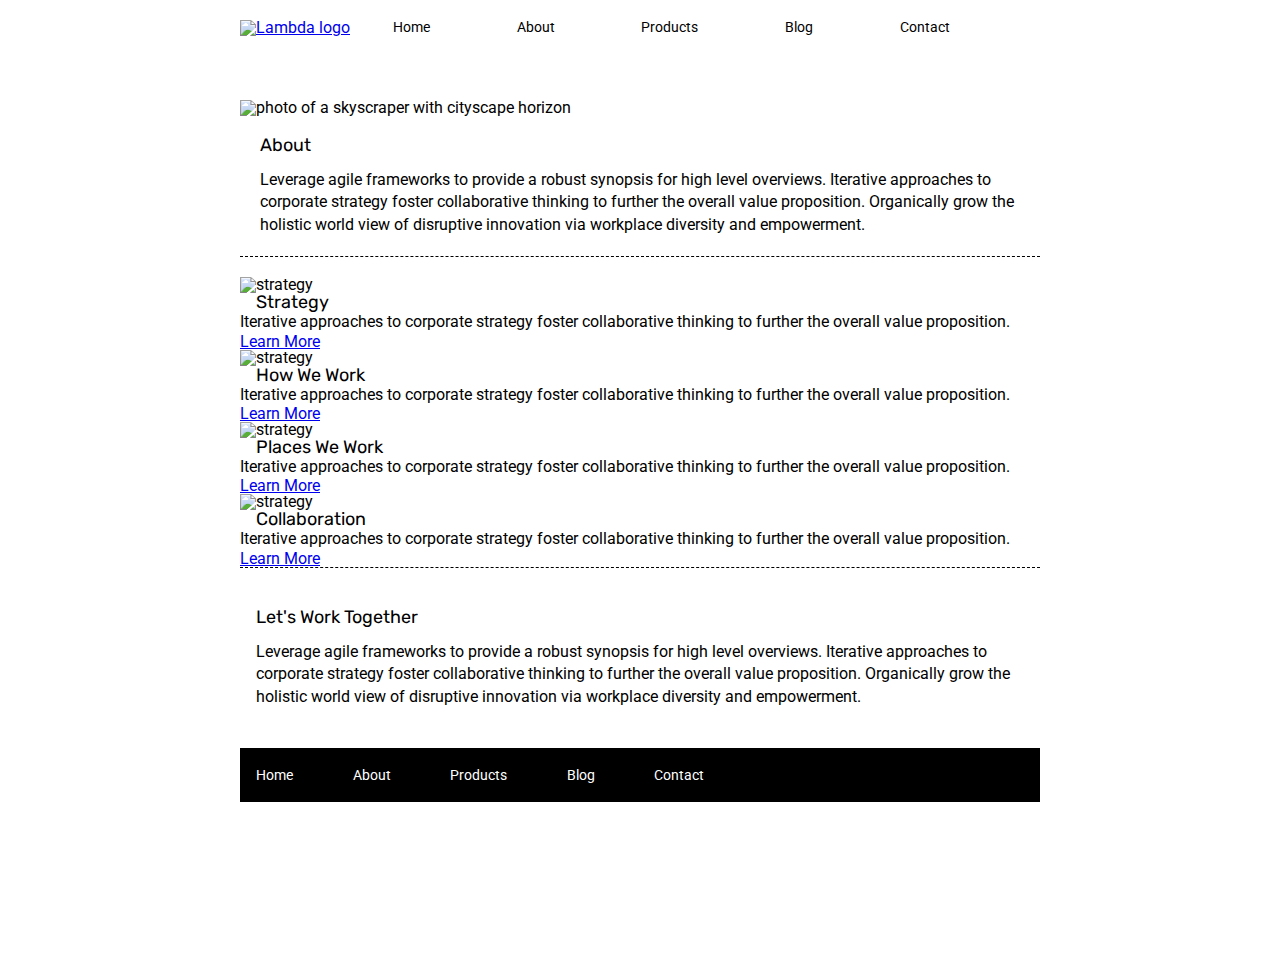
==== about.html @ b08f50b1 "standardize code spacing ; add heading comments for top, middle, bottom" ====
<!doctype html>

<html lang="en">
<head>

  <meta charset="utf-8">

  <title>Sprint Challenge - About</title>

  <link href="https://fonts.googleapis.com/css?family=Roboto|Rubik" rel="stylesheet">
  <link rel="stylesheet" href="css/index.css">

</head>
<body>

  <div class="navbar">
    <div class="nav-wrapper">
      <a href="./index.html">
        <img src="./img/lambda-black.png" alt="Lambda logo">
      </a>
      <nav>
        <a href="./index.html">Home</a>
        <a href="#">About</a>
        <a href="./products.html">Products</a>
        <a href="./blog.html">Blog</a>
        <a href="./contact.html">Contact</a>
      </nav>
    </div>
  </div>

  <div class="container about-page">
    <header>

      <img src="./img/jumbo-about.png" alt="photo of a skyscraper with cityscape horizon">

    </header>
    <main>
      <section class="top-content">

        <div class="text-container">
          <h2>About</h2>
          <p>Leverage agile frameworks to provide a robust synopsis for high level overviews. Iterative approaches to corporate strategy foster collaborative thinking to further the overall value proposition. Organically grow the holistic world view of disruptive innovation via workplace diversity and empowerment.</p>
        </div>

      </section>
      <section class="middle-content">

        <div class="about-blurb">
          <img src="img/about-plan.png" alt="strategy">

          <h2>Strategy</h2>
          <p>Iterative approaches to corporate strategy foster collaborative thinking to further the overall value proposition.</p>

          <a href="#" class="button">Learn More</a>
        </div>

        <div class="about-blurb">
          <img src="img/about-working.png" alt="strategy">

          <h2>How We Work</h2>
          <p>Iterative approaches to corporate strategy foster collaborative thinking to further the overall value proposition.</p>

          <a href="#" class="button">Learn More</a>
        </div>

        <div class="about-blurb">
          <img src="img/about-office.png" alt="strategy">

          <h2>Places We Work</h2>
          <p>Iterative approaches to corporate strategy foster collaborative thinking to further the overall value proposition.</p>

          <a href="#" class="button">Learn More</a>
        </div>

        <div class="about-blurb">
          <img src="img/about-meeting.png" alt="strategy">

          <h2>Collaboration</h2>
          <p>Iterative approaches to corporate strategy foster collaborative thinking to further the overall value proposition.</p>

          <a href="#" class="button">Learn More</a>
        </div>

      </section>
      <section class="bottom-content">

        <div class="text-container">

          <h2>Let's Work Together</h2>
          <p>Leverage agile frameworks to provide a robust synopsis for high level overviews. Iterative approaches to corporate strategy foster collaborative thinking to further the overall value proposition. Organically grow the holistic world view of disruptive innovation via workplace diversity and empowerment.</p>

        </div>

      </section>
    </main>
    <footer>

      <nav>
        <a href="./index.html">Home</a>
        <a href="#">About</a>
        <a href="./products.html">Products</a>
        <a href="./blog.html">Blog</a>
        <a href="./contact.html">Contact</a>
      </nav>

    </footer>
  </div><!-- container -->

</body>
</html>
---- css/index.css ----
/* http://meyerweb.com/eric/tools/css/reset/
   v2.0 | 20110126
   License: none (public domain)
*/

html, body, div, span, applet, object, iframe,
h1, h2, h3, h4, h5, h6, p, blockquote, pre,
a, abbr, acronym, address, big, cite, code,
del, dfn, em, img, ins, kbd, q, s, samp,
small, strike, strong, sub, sup, tt, var,
b, u, i, center,
dl, dt, dd, ol, ul, li,
fieldset, form, label, legend,
table, caption, tbody, tfoot, thead, tr, th, td,
article, aside, canvas, details, embed,
figure, figcaption, footer, header, hgroup,
menu, nav, output, ruby, section, summary,
time, mark, audio, video {
	margin: 0;
	padding: 0;
	border: 0;
	font-size: 100%;
	font: inherit;
	vertical-align: baseline;
}
/* HTML5 display-role reset for older browsers */
article, aside, details, figcaption, figure,
footer, header, hgroup, menu, nav, section {
	display: block;
}
body {
	line-height: 1;
}
ol, ul {
	list-style: none;
}
blockquote, q {
	quotes: none;
}
blockquote:before, blockquote:after,
q:before, q:after {
	content: '';
	content: none;
}
table {
	border-collapse: collapse;
	border-spacing: 0;
}

/*--------------------------------------
  page
--------------------------------------*/

* {
  box-sizing: border-box;
}

html, body {
  height: 100%;
  font-family: 'Roboto', sans-serif;
}

h1, h2, h3, h4, h5 {
  font-size: 18px;
  margin-bottom: 15px;
  font-family: 'Rubik', sans-serif;
}

p {
  line-height: 1.4;
}

/*--------------------------------------
  navbar
--------------------------------------*/

.navbar {
  position: fixed;
  z-index: 999;
  top: 0;
  left: 0;

  width: 100%;
  height: 80px;
  padding: 20px;

  background-color: White;
  color: Black;
}
.navbar .nav-wrapper {
  margin: 0 auto;
  width: 800px;
  display: flex;
  flex-flow: row nowrap;
}
.navbar nav {
  width: 643px;
  padding-bottom: 2.5px;

  display: flex;
  flex-flow: row nowrap;
  justify-content: space-around;
  align-content: flex-end;
  align-items: flex-end;
}

.navbar nav a {
  color: inherit;
  text-decoration: none;

  font-size: 14px;
}

.navbar nav a:hover {
  text-decoration: underline;
}

/*--------------------------------------
  header
--------------------------------------*/

header {
  margin-top: 80px;
  padding: 20px 0;
}

/*--------------------------------------
  main
--------------------------------------*/

.container {
  width: 800px;
  margin: 0 auto;
}

/*------------------
  top
------------------*/

.top-content {
  display: flex;
  flex-wrap: wrap;
  justify-content: space-evenly;
  margin-bottom: 20px;
  border-bottom: 1px dashed black;
}

.top-content .text-container {
  padding-bottom: 20px;
}

.home-page .top-content .text-container {
  width: 48%;
  padding-right: 1%;
  padding-left: 1%;
}

.about-page .top-content .text-container {
  width: 100%;
  padding-right: 20px;
  padding-left: 20px;
}

/*------------------
  middle
------------------*/

.middle-content {
  margin-bottom: 20px;
  border-bottom: 1px dashed black;
}

.middle-content h2 {
  padding: 0 2%;
  margin-bottom: 0;
}

.middle-content .boxes {
  display: flex;
  flex-wrap: wrap;
  justify-content: space-evenly;
}

.middle-content .boxes .box {
  width: 12.5%;
  height: 100px;
  background: black;
  margin: 20px 2.5%;
  color: white;
  display: flex;
  align-items: center;
  justify-content: center;
}

/*------------------
  bottom
------------------*/

.bottom-content {
  display: flex;
  margin: 0 2% 20px;
  justify-content: space-around;
}

.about-page .bottom-content {
  padding: 20px 0;
}

.bottom-content .text-container {
  padding-right: 4%;
}

.bottom-content .text-container:last-child {
  padding-right: 0;
}

/*--------------------------------------
  footer
--------------------------------------*/

footer {
  width: 100%;
  background-color: black;
  color: white;
}

footer nav {
  width: 60%;
  padding: 20px 2%;

  display: flex;
  justify-content: space-between;
  align-items: center;

  font-size: 14px;
}

footer nav a {
  color: inherit;
  text-decoration: none;
}
footer nav a:hover {
  text-decoration: underline;
}

/*--------------------------------------
  boxes
--------------------------------------*/

.box#box-1 {
  background-color: Teal;
}
.box#box-2 {
  background-color: Gold;
}
.box#box-3 {
  background-color: CadetBlue;
}
.box#box-4 {
  background-color: Coral;
}
.box#box-5 {
  background-color: Crimson;
}
.box#box-6 {
  background-color: ForestGreen;
}
.box#box-7 {
  background-color: DarkOrchid;
}
.box#box-8 {
  background-color: HotPink;
}
.box#box-9 {
  background-color: Indigo;
}
.box#box-10 {
  background-color: DodgerBlue;
}
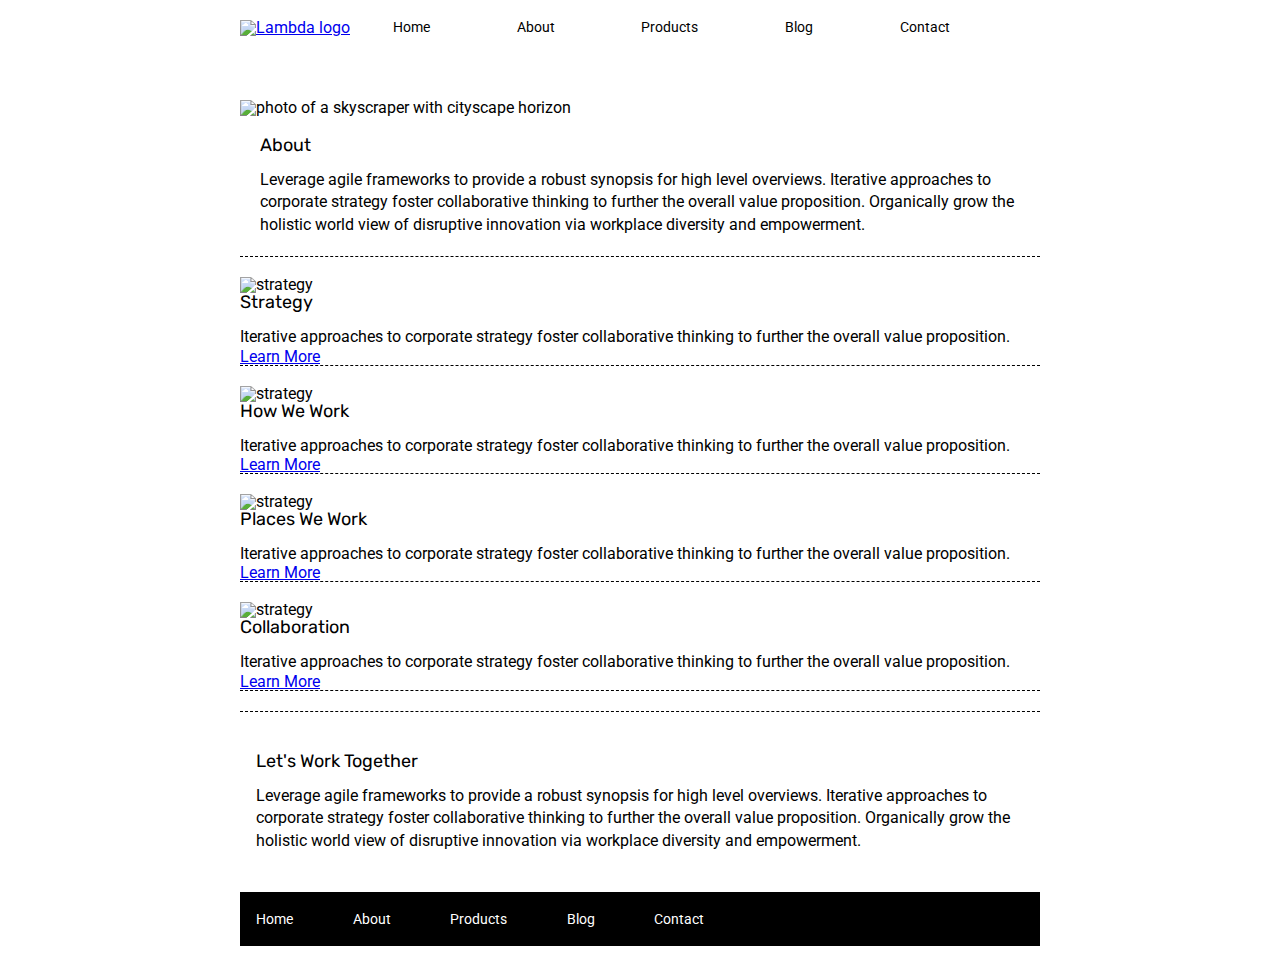
==== commit 84dd8abb: "add .home-page to most .middle-content" ====
--- a/about.html
+++ b/about.html
@@ -45,7 +45,7 @@
       </section>
       <section class="middle-content">
 
-        <div class="about-blurb">
+        <div class="middle-content">
           <img src="img/about-plan.png" alt="strategy">
 
           <h2>Strategy</h2>
@@ -54,7 +54,7 @@
           <a href="#" class="button">Learn More</a>
         </div>
 
-        <div class="about-blurb">
+        <div class="middle-content">
           <img src="img/about-working.png" alt="strategy">
 
           <h2>How We Work</h2>
@@ -63,7 +63,7 @@
           <a href="#" class="button">Learn More</a>
         </div>
 
-        <div class="about-blurb">
+        <div class="middle-content">
           <img src="img/about-office.png" alt="strategy">
 
           <h2>Places We Work</h2>
@@ -72,7 +72,7 @@
           <a href="#" class="button">Learn More</a>
         </div>
 
-        <div class="about-blurb">
+        <div class="middle-content">
           <img src="img/about-meeting.png" alt="strategy">
 
           <h2>Collaboration</h2>
--- a/css/index.css
+++ b/css/index.css
@@ -170,18 +170,18 @@
   border-bottom: 1px dashed black;
 }
 
-.middle-content h2 {
+.home-page .middle-content h2 {
   padding: 0 2%;
   margin-bottom: 0;
 }
 
-.middle-content .boxes {
+.home-page .middle-content .boxes {
   display: flex;
   flex-wrap: wrap;
   justify-content: space-evenly;
 }
 
-.middle-content .boxes .box {
+.home-page .middle-content .boxes .box {
   width: 12.5%;
   height: 100px;
   background: black;
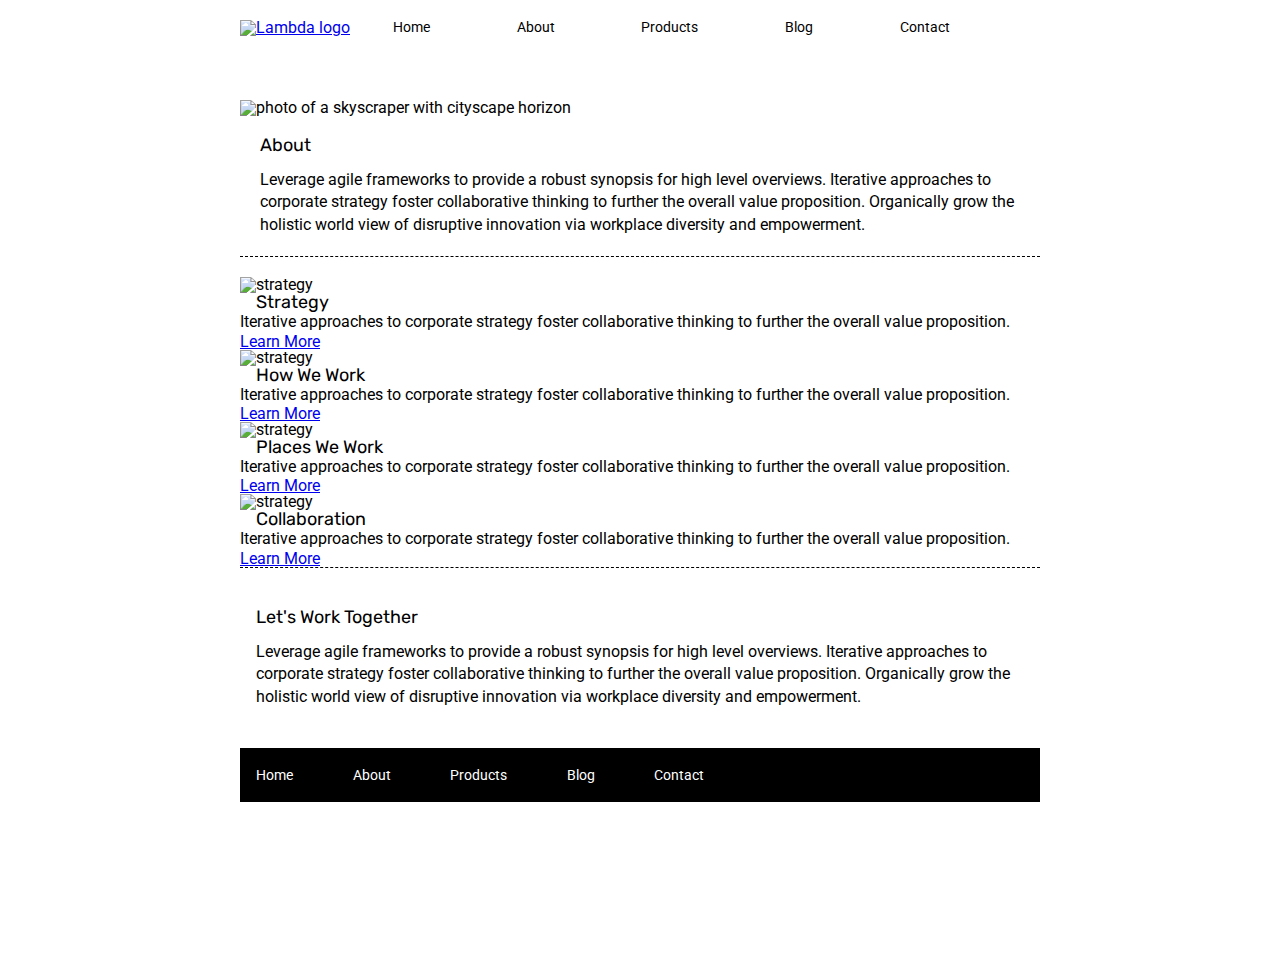
==== commit 15604339: "Merge pull request #1 from jason-glassbrook/jason-glassbrook" ====
--- a/about.html
+++ b/about.html
@@ -2,7 +2,6 @@
 
 <html lang="en">
 <head>
-
   <meta charset="utf-8">
 
   <title>Sprint Challenge - About</title>
@@ -11,8 +10,8 @@
   <link rel="stylesheet" href="css/index.css">
 
 </head>
+
 <body>
-
   <div class="navbar">
     <div class="nav-wrapper">
       <a href="./index.html">
@@ -27,74 +26,94 @@
       </nav>
     </div>
   </div>
-
   <div class="container about-page">
     <header>
+      <img src="./img/jumbo-about.png" alt="photo of a skyscraper with cityscape horizon">
+    </header>
+    
+    <section class="top-content">
+      <div class="text-container">
+        <h2>
+          About
+        </h2>
+    
+        <p>
+          Leverage agile frameworks to provide a robust synopsis for high level overviews. Iterative approaches to corporate strategy foster collaborative thinking to further the overall value proposition. Organically grow the holistic world view of disruptive innovation via workplace diversity and empowerment.
+        </p>
+      </div>
+    </section>
+    
+    <section class="middle-content">
+      <div class="about-blurb">
+        <img src="img/about-plan.png" alt="strategy">
+    
+        <h2>
+          Strategy
+        </h2>
+        
+        <p>
+          Iterative approaches to corporate strategy foster collaborative thinking to further the overall value proposition.
+        </p>
+    
+        <a href="#" class="button">Learn More</a>
+      </div>
+  
+      <div class="about-blurb">
+        <img src="img/about-working.png" alt="strategy">
+        
+        <h2>
+          How We Work
+        </h2>
+        
+        <p>
+          Iterative approaches to corporate strategy foster collaborative thinking to further the overall value proposition.
+        </p>
+    
+        <a href="#" class="button">Learn More</a>
+      </div>
+  
+      <div class="about-blurb">
+        <img src="img/about-office.png" alt="strategy">
+        
+        <h2>
+          Places We Work
+        </h2>
+    
+        <p>
+          Iterative approaches to corporate strategy foster collaborative thinking to further the overall value proposition.
+        </p>
+    
+        <a href="#" class="button">Learn More</a>
+      </div>
+  
+      <div class="about-blurb">
+        <img src="img/about-meeting.png" alt="strategy">
+        
+        <h2>
+          Collaboration
+        </h2>
+        
+        <p>
+          Iterative approaches to corporate strategy foster collaborative thinking to further the overall value proposition.
+        </p>
+    
+        <a href="#" class="button">Learn More</a>
+      </div>
+    </section>
 
-      <img src="./img/jumbo-about.png" alt="photo of a skyscraper with cityscape horizon">
-
-    </header>
-    <main>
-      <section class="top-content">
-
-        <div class="text-container">
-          <h2>About</h2>
-          <p>Leverage agile frameworks to provide a robust synopsis for high level overviews. Iterative approaches to corporate strategy foster collaborative thinking to further the overall value proposition. Organically grow the holistic world view of disruptive innovation via workplace diversity and empowerment.</p>
-        </div>
-
-      </section>
-      <section class="middle-content">
-
-        <div class="middle-content">
-          <img src="img/about-plan.png" alt="strategy">
-
-          <h2>Strategy</h2>
-          <p>Iterative approaches to corporate strategy foster collaborative thinking to further the overall value proposition.</p>
-
-          <a href="#" class="button">Learn More</a>
-        </div>
-
-        <div class="middle-content">
-          <img src="img/about-working.png" alt="strategy">
-
-          <h2>How We Work</h2>
-          <p>Iterative approaches to corporate strategy foster collaborative thinking to further the overall value proposition.</p>
-
-          <a href="#" class="button">Learn More</a>
-        </div>
-
-        <div class="middle-content">
-          <img src="img/about-office.png" alt="strategy">
-
-          <h2>Places We Work</h2>
-          <p>Iterative approaches to corporate strategy foster collaborative thinking to further the overall value proposition.</p>
-
-          <a href="#" class="button">Learn More</a>
-        </div>
-
-        <div class="middle-content">
-          <img src="img/about-meeting.png" alt="strategy">
-
-          <h2>Collaboration</h2>
-          <p>Iterative approaches to corporate strategy foster collaborative thinking to further the overall value proposition.</p>
-
-          <a href="#" class="button">Learn More</a>
-        </div>
-
-      </section>
-      <section class="bottom-content">
-
-        <div class="text-container">
-
-          <h2>Let's Work Together</h2>
-          <p>Leverage agile frameworks to provide a robust synopsis for high level overviews. Iterative approaches to corporate strategy foster collaborative thinking to further the overall value proposition. Organically grow the holistic world view of disruptive innovation via workplace diversity and empowerment.</p>
-
-        </div>
-
-      </section>
-    </main>
+    <section class="bottom-content">
+      <div class="text-container">
+        <h2>
+          Let's Work Together
+        </h2>
+    
+        <p>
+          Leverage agile frameworks to provide a robust synopsis for high level overviews. Iterative approaches to corporate strategy foster collaborative thinking to further the overall value proposition. Organically grow the holistic world view of disruptive innovation via workplace diversity and empowerment.
+        </p>
+      </div>
+    </section>
+      
     <footer>
-
       <nav>
         <a href="./index.html">Home</a>
         <a href="#">About</a>
@@ -102,9 +121,7 @@
         <a href="./blog.html">Blog</a>
         <a href="./contact.html">Contact</a>
       </nav>
-
     </footer>
   </div><!-- container -->
-
 </body>
 </html>--- a/css/index.css
+++ b/css/index.css
@@ -133,10 +133,6 @@
   margin: 0 auto;
 }
 
-/*------------------
-  top
-------------------*/
-
 .top-content {
   display: flex;
   flex-wrap: wrap;
@@ -161,27 +157,23 @@
   padding-left: 20px;
 }
 
-/*------------------
-  middle
-------------------*/
-
 .middle-content {
   margin-bottom: 20px;
   border-bottom: 1px dashed black;
 }
 
-.home-page .middle-content h2 {
+.middle-content h2 {
   padding: 0 2%;
   margin-bottom: 0;
 }
 
-.home-page .middle-content .boxes {
+.middle-content .boxes {
   display: flex;
   flex-wrap: wrap;
   justify-content: space-evenly;
 }
 
-.home-page .middle-content .boxes .box {
+.middle-content .boxes .box {
   width: 12.5%;
   height: 100px;
   background: black;
@@ -192,10 +184,6 @@
   justify-content: center;
 }
 
-/*------------------
-  bottom
-------------------*/
-
 .bottom-content {
   display: flex;
   margin: 0 2% 20px;
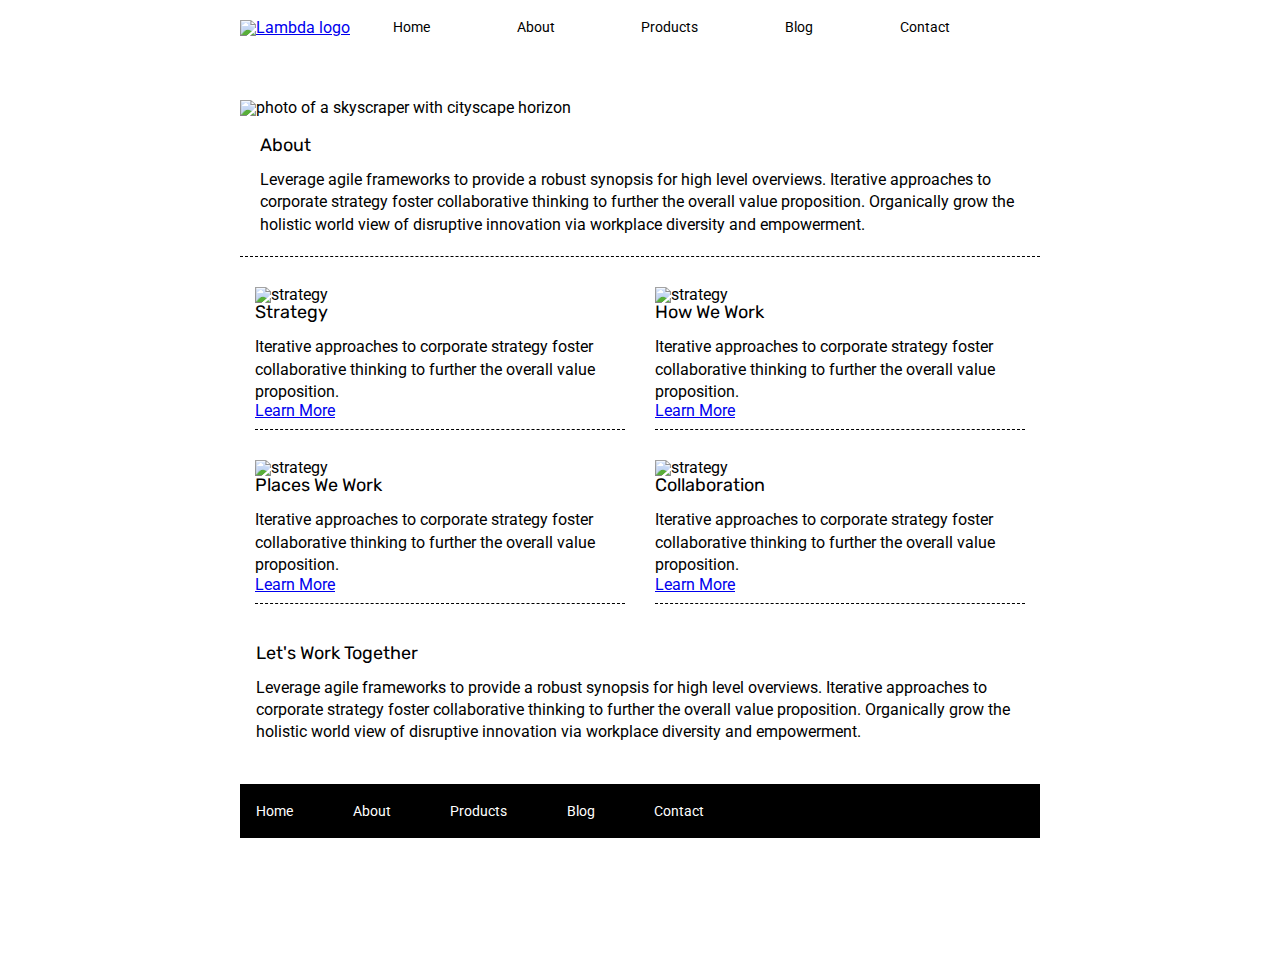
==== commit f0b34ee4: "make .about-page .middle-wrapper to flex its .middle-content" ====
--- a/about.html
+++ b/about.html
@@ -2,6 +2,7 @@
 
 <html lang="en">
 <head>
+
   <meta charset="utf-8">
 
   <title>Sprint Challenge - About</title>
@@ -10,8 +11,8 @@
   <link rel="stylesheet" href="css/index.css">
 
 </head>
+<body>
 
-<body>
   <div class="navbar">
     <div class="nav-wrapper">
       <a href="./index.html">
@@ -26,94 +27,74 @@
       </nav>
     </div>
   </div>
+
   <div class="container about-page">
     <header>
+
       <img src="./img/jumbo-about.png" alt="photo of a skyscraper with cityscape horizon">
+
     </header>
-    
-    <section class="top-content">
-      <div class="text-container">
-        <h2>
-          About
-        </h2>
-    
-        <p>
-          Leverage agile frameworks to provide a robust synopsis for high level overviews. Iterative approaches to corporate strategy foster collaborative thinking to further the overall value proposition. Organically grow the holistic world view of disruptive innovation via workplace diversity and empowerment.
-        </p>
-      </div>
-    </section>
-    
-    <section class="middle-content">
-      <div class="about-blurb">
-        <img src="img/about-plan.png" alt="strategy">
-    
-        <h2>
-          Strategy
-        </h2>
-        
-        <p>
-          Iterative approaches to corporate strategy foster collaborative thinking to further the overall value proposition.
-        </p>
-    
-        <a href="#" class="button">Learn More</a>
-      </div>
-  
-      <div class="about-blurb">
-        <img src="img/about-working.png" alt="strategy">
-        
-        <h2>
-          How We Work
-        </h2>
-        
-        <p>
-          Iterative approaches to corporate strategy foster collaborative thinking to further the overall value proposition.
-        </p>
-    
-        <a href="#" class="button">Learn More</a>
-      </div>
-  
-      <div class="about-blurb">
-        <img src="img/about-office.png" alt="strategy">
-        
-        <h2>
-          Places We Work
-        </h2>
-    
-        <p>
-          Iterative approaches to corporate strategy foster collaborative thinking to further the overall value proposition.
-        </p>
-    
-        <a href="#" class="button">Learn More</a>
-      </div>
-  
-      <div class="about-blurb">
-        <img src="img/about-meeting.png" alt="strategy">
-        
-        <h2>
-          Collaboration
-        </h2>
-        
-        <p>
-          Iterative approaches to corporate strategy foster collaborative thinking to further the overall value proposition.
-        </p>
-    
-        <a href="#" class="button">Learn More</a>
-      </div>
-    </section>
+    <main>
+      <section class="top-content">
 
-    <section class="bottom-content">
-      <div class="text-container">
-        <h2>
-          Let's Work Together
-        </h2>
-    
-        <p>
-          Leverage agile frameworks to provide a robust synopsis for high level overviews. Iterative approaches to corporate strategy foster collaborative thinking to further the overall value proposition. Organically grow the holistic world view of disruptive innovation via workplace diversity and empowerment.
-        </p>
-      </div>
-    </section>
-      
+        <div class="text-container">
+          <h2>About</h2>
+          <p>Leverage agile frameworks to provide a robust synopsis for high level overviews. Iterative approaches to corporate strategy foster collaborative thinking to further the overall value proposition. Organically grow the holistic world view of disruptive innovation via workplace diversity and empowerment.</p>
+        </div>
+
+      </section>
+      <section class="middle-wrapper">
+
+        <div class="middle-content">
+          <img src="img/about-plan.png" alt="strategy">
+
+          <h2>Strategy</h2>
+          <p>Iterative approaches to corporate strategy foster collaborative thinking to further the overall value proposition.</p>
+
+          <a href="#" class="button">Learn More</a>
+        </div>
+
+        <div class="middle-content">
+          <img src="img/about-working.png" alt="strategy">
+
+          <h2>How We Work</h2>
+          <p>Iterative approaches to corporate strategy foster collaborative thinking to further the overall value proposition.</p>
+
+          <a href="#" class="button">Learn More</a>
+        </div>
+
+        <div class="middle-content">
+          <img src="img/about-office.png" alt="strategy">
+
+          <h2>Places We Work</h2>
+          <p>Iterative approaches to corporate strategy foster collaborative thinking to further the overall value proposition.</p>
+
+          <a href="#" class="button">Learn More</a>
+        </div>
+
+        <div class="middle-content">
+          <img src="img/about-meeting.png" alt="strategy">
+
+          <h2>Collaboration</h2>
+          <p>Iterative approaches to corporate strategy foster collaborative thinking to further the overall value proposition.</p>
+
+          <a href="#" class="button">Learn More</a>
+        </div>
+
+      </section>
+      <section class="bottom-content">
+
+        <div class="text-container">
+
+          <h2>Let's Work Together</h2>
+          <p>Leverage agile frameworks to provide a robust synopsis for high level overviews. Iterative approaches to corporate strategy foster collaborative thinking to further the overall value proposition. Organically grow the holistic world view of disruptive innovation via workplace diversity and empowerment.</p>
+
+        </div>
+
+      </section>
+    </main>
     <footer>
+
       <nav>
         <a href="./index.html">Home</a>
         <a href="#">About</a>
@@ -121,7 +102,9 @@
         <a href="./blog.html">Blog</a>
         <a href="./contact.html">Contact</a>
       </nav>
+
     </footer>
   </div><!-- container -->
+
 </body>
 </html>--- a/css/index.css
+++ b/css/index.css
@@ -133,6 +133,10 @@
   margin: 0 auto;
 }
 
+/*------------------
+  top
+------------------*/
+
 .top-content {
   display: flex;
   flex-wrap: wrap;
@@ -157,23 +161,27 @@
   padding-left: 20px;
 }
 
+/*------------------
+  middle
+------------------*/
+
 .middle-content {
   margin-bottom: 20px;
   border-bottom: 1px dashed black;
 }
 
-.middle-content h2 {
+.home-page .middle-content h2 {
   padding: 0 2%;
   margin-bottom: 0;
 }
 
-.middle-content .boxes {
+.home-page .middle-content .boxes {
   display: flex;
   flex-wrap: wrap;
   justify-content: space-evenly;
 }
 
-.middle-content .boxes .box {
+.home-page .middle-content .boxes .box {
   width: 12.5%;
   height: 100px;
   background: black;
@@ -184,6 +192,24 @@
   justify-content: center;
 }
 
+.about-page .middle-wrapper {
+  display: flex;
+  flex-flow: row wrap;
+  justify-content: space-around;
+}
+
+.about-page .middle-content {
+  width: 370px;
+}
+
+.about-page .middle-content {
+  padding: 10px 0;
+}
+
+/*------------------
+  bottom
+------------------*/
+
 .bottom-content {
   display: flex;
   margin: 0 2% 20px;
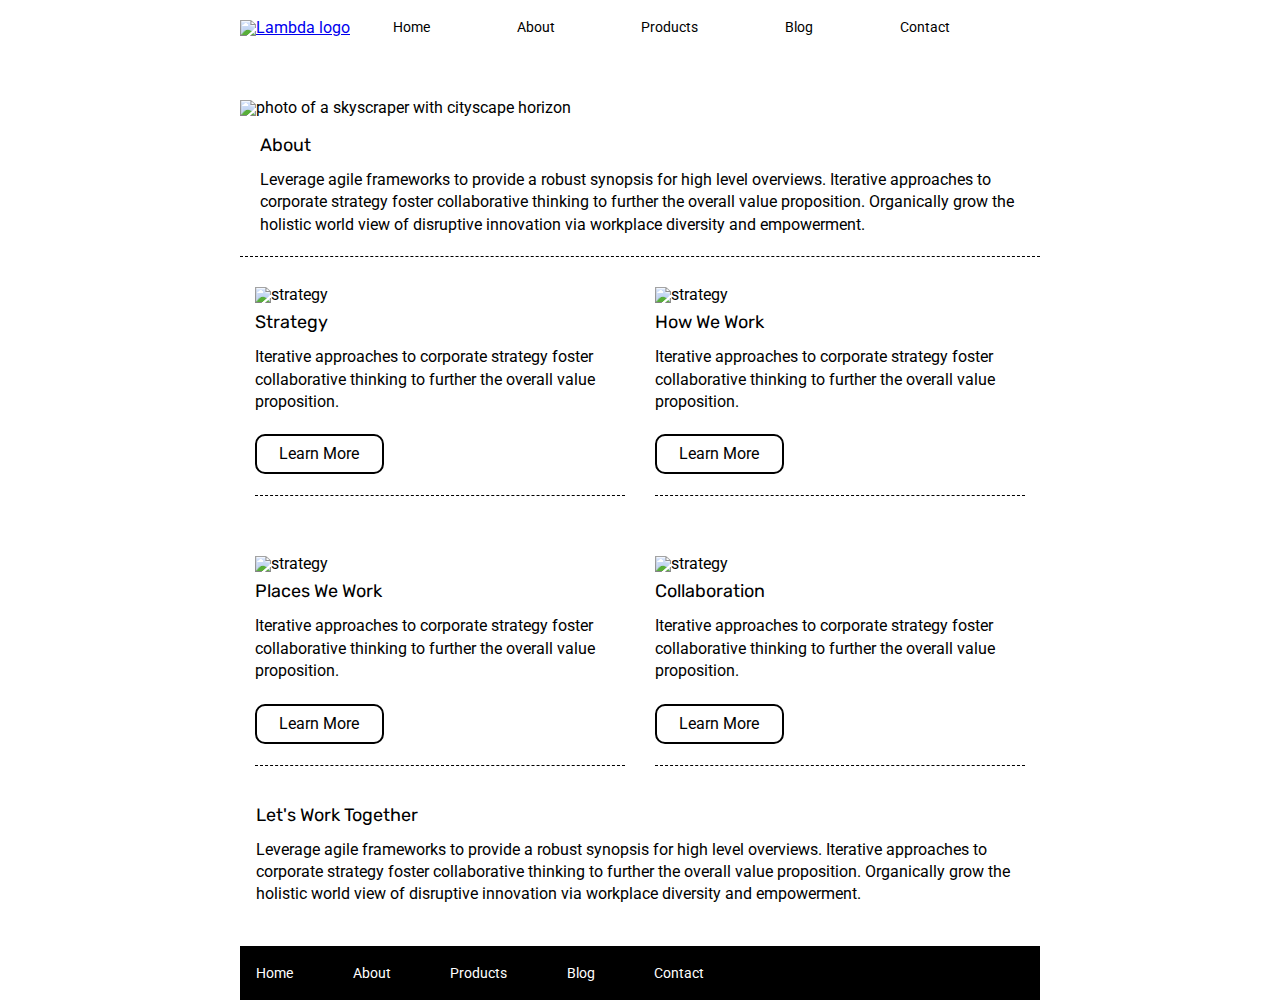
==== commit 36bad032: "add hr.silly-spacer inside .middle-wrapper to get spacing right" ====
--- a/about.html
+++ b/about.html
@@ -63,6 +63,8 @@
           <a href="#" class="button">Learn More</a>
         </div>
 
+        <hr class="silly-spacer"/>
+
         <div class="middle-content">
           <img src="img/about-office.png" alt="strategy">
 
--- a/css/index.css
+++ b/css/index.css
@@ -61,13 +61,59 @@
 }
 
 h1, h2, h3, h4, h5 {
+  margin-top: 10px;
+  margin-bottom: 15px;
+
   font-size: 18px;
-  margin-bottom: 15px;
   font-family: 'Rubik', sans-serif;
 }
 
+h1:first-child ,
+h2:first-child ,
+h3:first-child ,
+h4:first-child ,
+h5:first-child {
+  margin-top: 0;
+}
+
+h1:last-child ,
+h2:last-child ,
+h3:last-child ,
+h4:last-child ,
+h5:last-child {
+  margin-bottom: 0;
+}
+
 p {
+  margin-top: 10px;
+  margin-bottom: 10px;
+
   line-height: 1.4;
+}
+
+p:first-child {
+  margin-top: 0;
+}
+
+p:last-child {
+  margin-bottom: 0;
+}
+
+a.button {
+  display: inline-block;
+
+  margin: 11px 0;
+  border-width: 2px;
+  border-style: solid;
+  border-radius: 10px;
+  padding: 10px 1.4em;
+
+  color: inherit;
+  text-decoration: none;
+}
+
+a.button:hover {
+  text-decoration: underline;
 }
 
 /*--------------------------------------
@@ -168,6 +214,10 @@
 .middle-content {
   margin-bottom: 20px;
   border-bottom: 1px dashed black;
+}
+
+.middle-content a.button {
+  border-color: Black;
 }
 
 .home-page .middle-content h2 {
@@ -200,10 +250,16 @@
 
 .about-page .middle-content {
   width: 370px;
-}
-
-.about-page .middle-content {
   padding: 10px 0;
+}
+
+.middle-wrapper .silly-spacer {
+  margin: 15px 0;
+  border: none;
+  height: 0;
+  width: 100%;
+
+  visibility: none;
 }
 
 /*------------------
